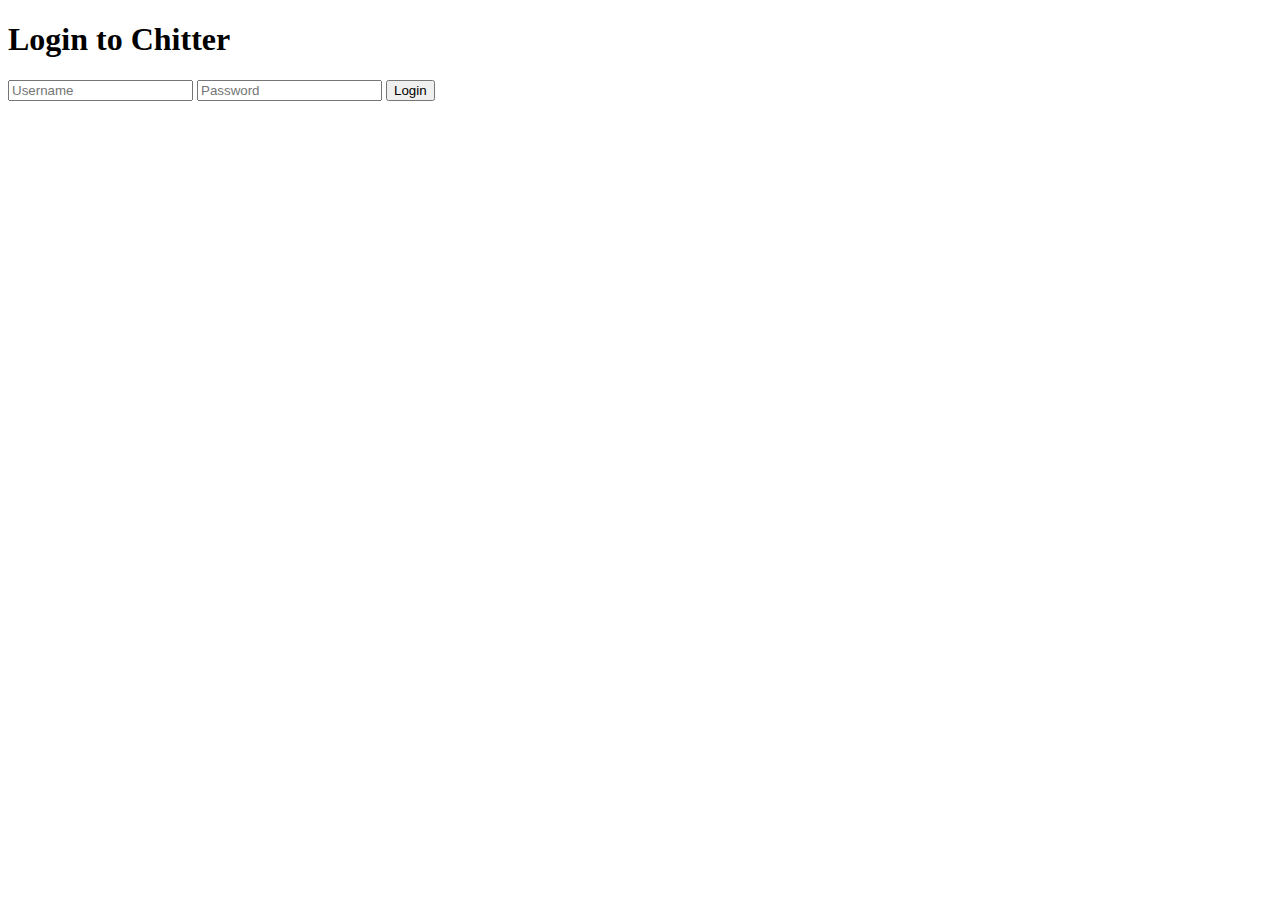
==== templates/index.html @ 625dfb8a "Added basic login page" ====
<!DOCTYPE html>
<html lang="en">
<head>
  <meta charset="UTF-8">
  <meta name="viewport" content="width=device-width, initial-scale=1.0">
  <title>Chitter</title>
</head>
<body>
  <div class="login_container">
    <h1>Login to Chitter</h1>
    <form action="/login" method="post">
        <input type="text" name="user_name" placeholder="Username">
        <input type="text" name="password" placeholder="Password">
        <button type="submit">Login</button>
    </form>
  </body>
</html>
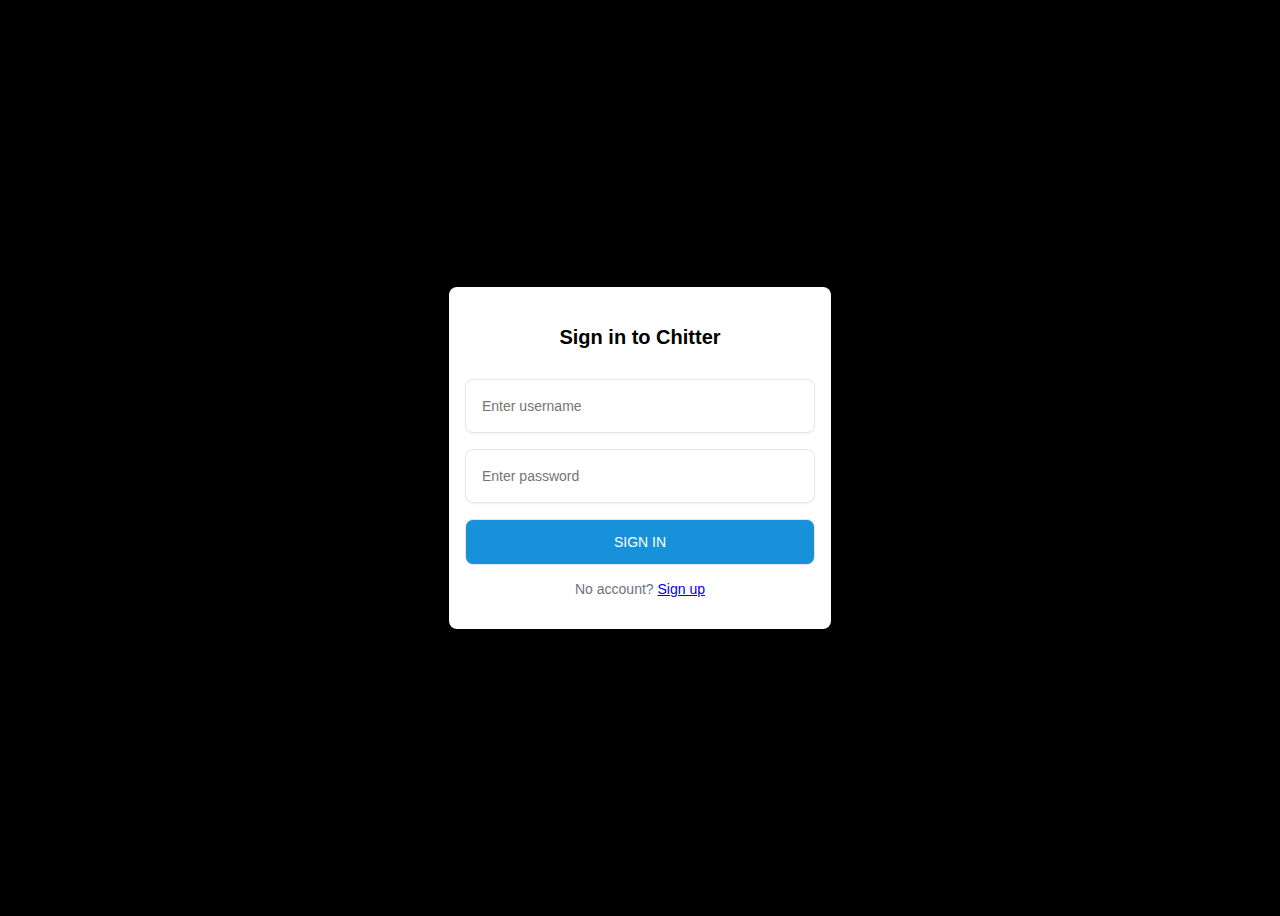
==== commit 685896a2: "Login box styling" ====
--- a/templates/index.html
+++ b/templates/index.html
@@ -3,15 +3,30 @@
 <head>
   <meta charset="UTF-8">
   <meta name="viewport" content="width=device-width, initial-scale=1.0">
+  <link rel="stylesheet" href="/static/login.css">
   <title>Chitter</title>
 </head>
 <body>
-  <div class="login_container">
-    <h1>Login to Chitter</h1>
-    <form action="/login" method="post">
-        <input type="text" name="user_name" placeholder="Username">
-        <input type="text" name="password" placeholder="Password">
-        <button type="submit">Login</button>
-    </form>
+<div class="login_container">
+    <form action="/login" method="post" class="form">
+      <p class="form-title">Sign in to Chitter</p>
+       <div class="input-container">
+         <input name="user_name" placeholder="Enter username" type="username">
+         
+     </div>
+     <div class="input-container">
+         <input name="password" placeholder="Enter password" type="password">
+
+       </div>
+        <button class="submit" type="submit">
+       Sign in
+     </button>
+
+     <p class="signup-link">
+       No account?
+       <a href="/signup">Sign up</a>
+     </p>
+  </form>
+</div> 
   </body>
 </html>--- a/static/login.css
+++ b/static/login.css
@@ -0,0 +1,99 @@
+* {
+  /* box-sizing: border-box; */
+  /* margin: 0;
+  padding: 0; */
+}
+
+body {
+  font-family: "Helvetica Neue", Arial, sans-serif;
+  background-color: #000; /* Twitter's background color */
+}
+
+.login_container {
+  display: grid;
+  place-content: center;
+  height: 100vh;
+}
+
+
+.form {
+  background-color: #fff;
+  display: block;
+  padding: 1rem;
+  max-width: 350px;
+  border-radius: 0.5rem;
+  box-shadow: 0 10px 15px -3px rgba(0, 0, 0, 0.1), 0 4px 6px -2px rgba(0, 0, 0, 0.05);
+}
+
+.form-title {
+  font-size: 1.25rem;
+  line-height: 1.75rem;
+  font-weight: 600;
+  text-align: center;
+  color: #000;
+}
+
+.input-container {
+  position: relative;
+}
+
+.input-container input, .form button {
+  outline: none;
+  border: 1px solid #e5e7eb;
+  margin: 8px 0;
+}
+
+.input-container input {
+  background-color: #fff;
+  padding: 1rem;
+  padding-right: 2rem;
+  font-size: 0.875rem;
+  line-height: 1.25rem;
+  width: 300px;
+  border-radius: 0.5rem;
+  box-shadow: 0 1px 2px 0 rgba(0, 0, 0, 0.05);
+}
+
+.input-container span {
+  display: grid;
+  position: absolute;
+  top: 0;
+  bottom: 0;
+  right: 0;
+  padding-left: 1rem;
+  padding-right: 1rem;
+  place-content: center;
+}
+
+.input-container span svg {
+  color: #9CA3AF;
+  width: 1rem;
+  height: 1rem;
+}
+
+.submit {
+  display: block;
+  padding-top: 0.75rem;
+  padding-bottom: 0.75rem;
+  padding-left: 1.25rem;
+  padding-right: 1.25rem;
+  background-color: #1791DA;
+  color: #ffffff;
+  font-size: 0.875rem;
+  line-height: 1.25rem;
+  font-weight: 500;
+  width: 100%;
+  border-radius: 0.5rem;
+  text-transform: uppercase;
+}
+
+.signup-link {
+  color: #6B7280;
+  font-size: 0.875rem;
+  line-height: 1.25rem;
+  text-align: center;
+}
+
+.signup-link a {
+  text-decoration: underline;
+}